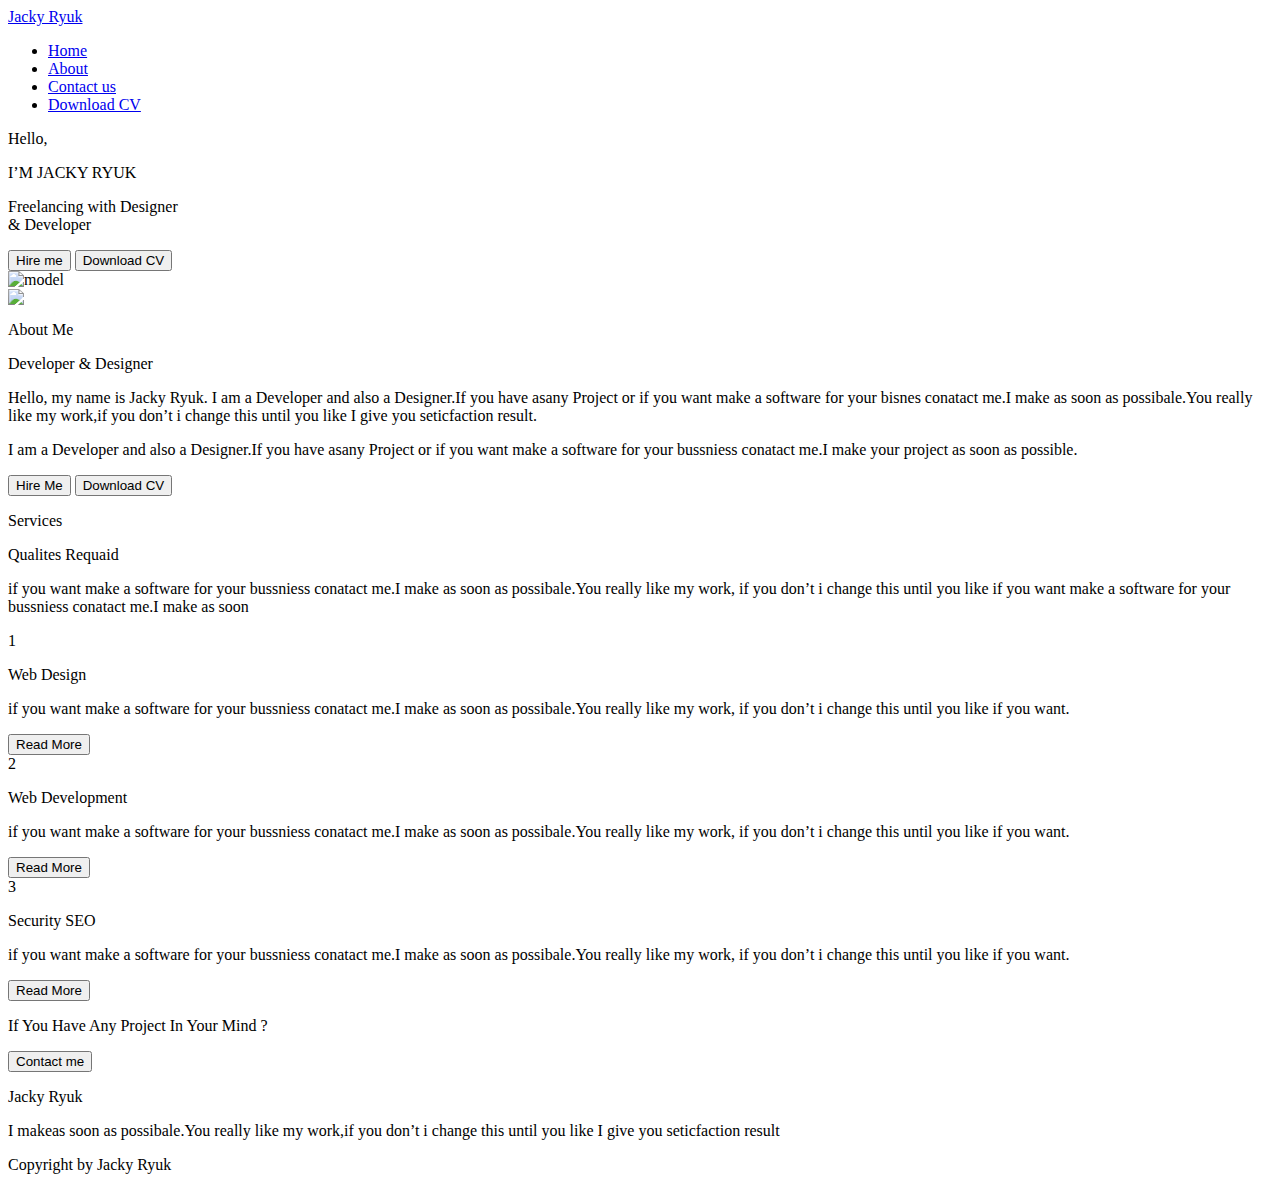
==== index.html @ ff8e7915 "Update index.html" ====
<html>

<head>
    <meta charset="utf-8">
    <meta http-equiv="X-UA-Compatible" content="IE-edge">
    <meta name="viewport" content="width=device-width, initial-scale=1.0">
    <title>Jacky Ryuk</title>
    <link rel="stylesheet" type="text/css" href="style.css" />
    <!--using FontAwesome-->
    <script src="https://kit.fontawesome.com/c8e4d183c2.js" crossorigin="anonymous"></script>

</head>

<body>
    <section>
        <!--navigation------------------------->
        <nav>
            <!--logo-->
            <a href="#" class="logo">Jacky Ryuk</a>
            <!--menu-->
            <ul>
                <li><a href="#" class="active">Home</a></li>
                <li><a href="#">About</a></li>
                <li><a href="#">Contact us</a></li>
                <li><a href="https://raw.githubusercontent.com/thaitudienha/cv/master/CV.pptx">Download CV</a></li>
            </ul>
            <!--bars--------------->
            <div class="toggle"></div>

        </nav>
        <!--text----------------------->
        <div class="text-container">
            <p>Hello,</p>
            <p>I&#8217;M JACKY RYUK</p>
            <p>Freelancing with Designer <br>& Developer</p>
            <button class="hire-btn">Hire me</button>
            <button class="down-cv">Download CV</button>
        </div>
        <!--model---------------------->
        <img alt="model" class="model" src="images/model.png">
    </section>
    <div class="about-container">
        <!--img-->
        <img src="images/about-img.png" />
        <!--about-me-text-->
        <div class="about-text">
            <p>About Me</p>
            <p>Developer & Designer</p>
            <p>Hello, my name is Jacky Ryuk. I am a Developer and also a Designer.If you have asany Project or if you
                want make a software for your bisnes conatact me.I make as soon as possibale.You really like my work,if
                you don&#8217;t i change this until you like I give you seticfaction result.</p>
            <p>I am a Developer and also a Designer.If you have asany Project or if you want make a software for your
                bussniess conatact me.I make your project as soon as possible.</p>
            <button>Hire Me</button>
            <button>Download CV</button>
        </div>
    </div>
    <!--services-container---------------------------->
    <div class="services ">
        <!--text-->
        <div class="services-text ">
            <p>Services</p>
            <p>Qualites Requaid</p>
            <p>if you want make a software for your bussniess conatact me.I make as soon as possibale.You really like my
                work, if you don&#8217;t i change this until you like if you want make a software for your bussniess
                conatact me.I make as soon</p>
        </div>
        <div class="box-container">
            <!--1------------->
            <div class="box-1">
                <span>1</span>
                <p class="heading">Web Design</p>
                <p class="details">if you want make a software for your bussniess conatact me.I make as soon as
                    possibale.You really like my work, if you don&#8217;t i change this until you like if you want.</p>
                <button>Read More</button>
            </div>
            <!--2------------->
            <div class="box-2">
                <span>2</span>
                <p class="heading">Web Development</p>
                <p class="details">if you want make a software for your bussniess conatact me.I make as soon as
                    possibale.You really like my work, if you don&#8217;t i change this until you like if you want.</p>
                <button>Read More</button>
            </div>
            <!--3------------->
            <div class="box-3">
                <span>3</span>
                <p class="heading">Security SEO</p>
                <p class="details">if you want make a software for your bussniess conatact me.I make as soon as
                    possibale.You really like my work, if you don&#8217;t i change this until you like if you want.</p>
                <button>Read More</button>
            </div>
        </div>
    </div>
    <!--if you have any project in your mind contact me-->
    <div class="contact-me">
        <p>If You Have Any Project In Your Mind ?</p>
        <button>Contact me</button>
    </div>
    <!--footer--------------->
    <footer>
        <!--heading-->
        <p>Jacky Ryuk</p>
        <!--paragraph-->
        <p>I makeas soon as possibale.You really like my work,if you don&#8217;t i change this until you like I give you
            seticfaction result</p>
        <!--social-->
        <div class="social-icons">
            <a href="#"><i class="fab fa-facebook-f"></i></a>
            <a href="#"><i class="fab fa-twitter"></i></a>
            <a href="#"><i class="fab fa-instagram"></i></a>
            <a href="#"><i class="fab fa-youtube"></i></a>
        </div>
        <!--copyright-->
        <p class="copyright">Copyright by Jacky Ryuk</p>
    </footer>
    <!--social-attach-bar
    <div class="social">
        <a href="#"><i class="fab fa-facebook-f"></i></a>
        <a href="#"><i class="fab fa-twitter"></i></a>
        <a href="#"><i class="fab fa-instagram"></i></a>
        <a href="#"><i class="fab fa-youtube"></i></a>
    </div> -->

</body>

</html>
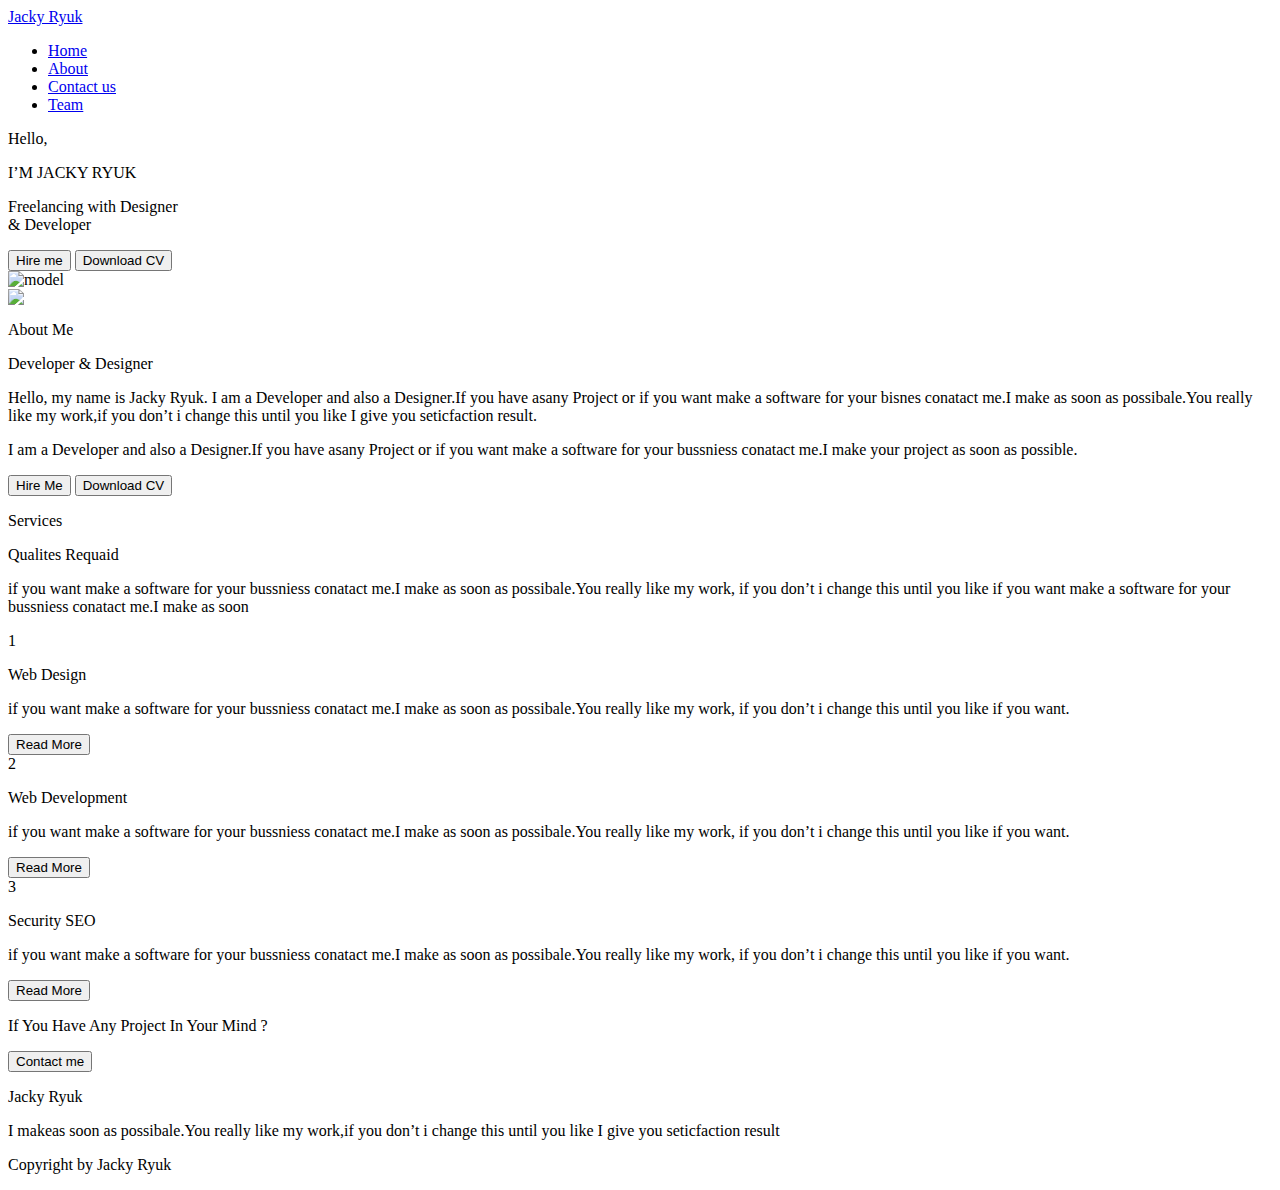
==== commit 5bdc6785: "Update index.html" ====
--- a/index.html
+++ b/index.html
@@ -22,7 +22,7 @@
                 <li><a href="#" class="active">Home</a></li>
                 <li><a href="#">About</a></li>
                 <li><a href="#">Contact us</a></li>
-                <li><a href="https://raw.githubusercontent.com/thaitudienha/cv/master/CV.pptx">Download CV</a></li>
+                <li><a href="#">Team</a></li>
             </ul>
             <!--bars--------------->
             <div class="toggle"></div>
@@ -34,7 +34,7 @@
             <p>I&#8217;M JACKY RYUK</p>
             <p>Freelancing with Designer <br>& Developer</p>
             <button class="hire-btn">Hire me</button>
-            <button class="down-cv">Download CV</button>
+            <button class="down-cv" href="https://raw.githubusercontent.com/thaitudienha/cv/master/CV.pptx">Download CV</button>
         </div>
         <!--model---------------------->
         <img alt="model" class="model" src="images/model.png">
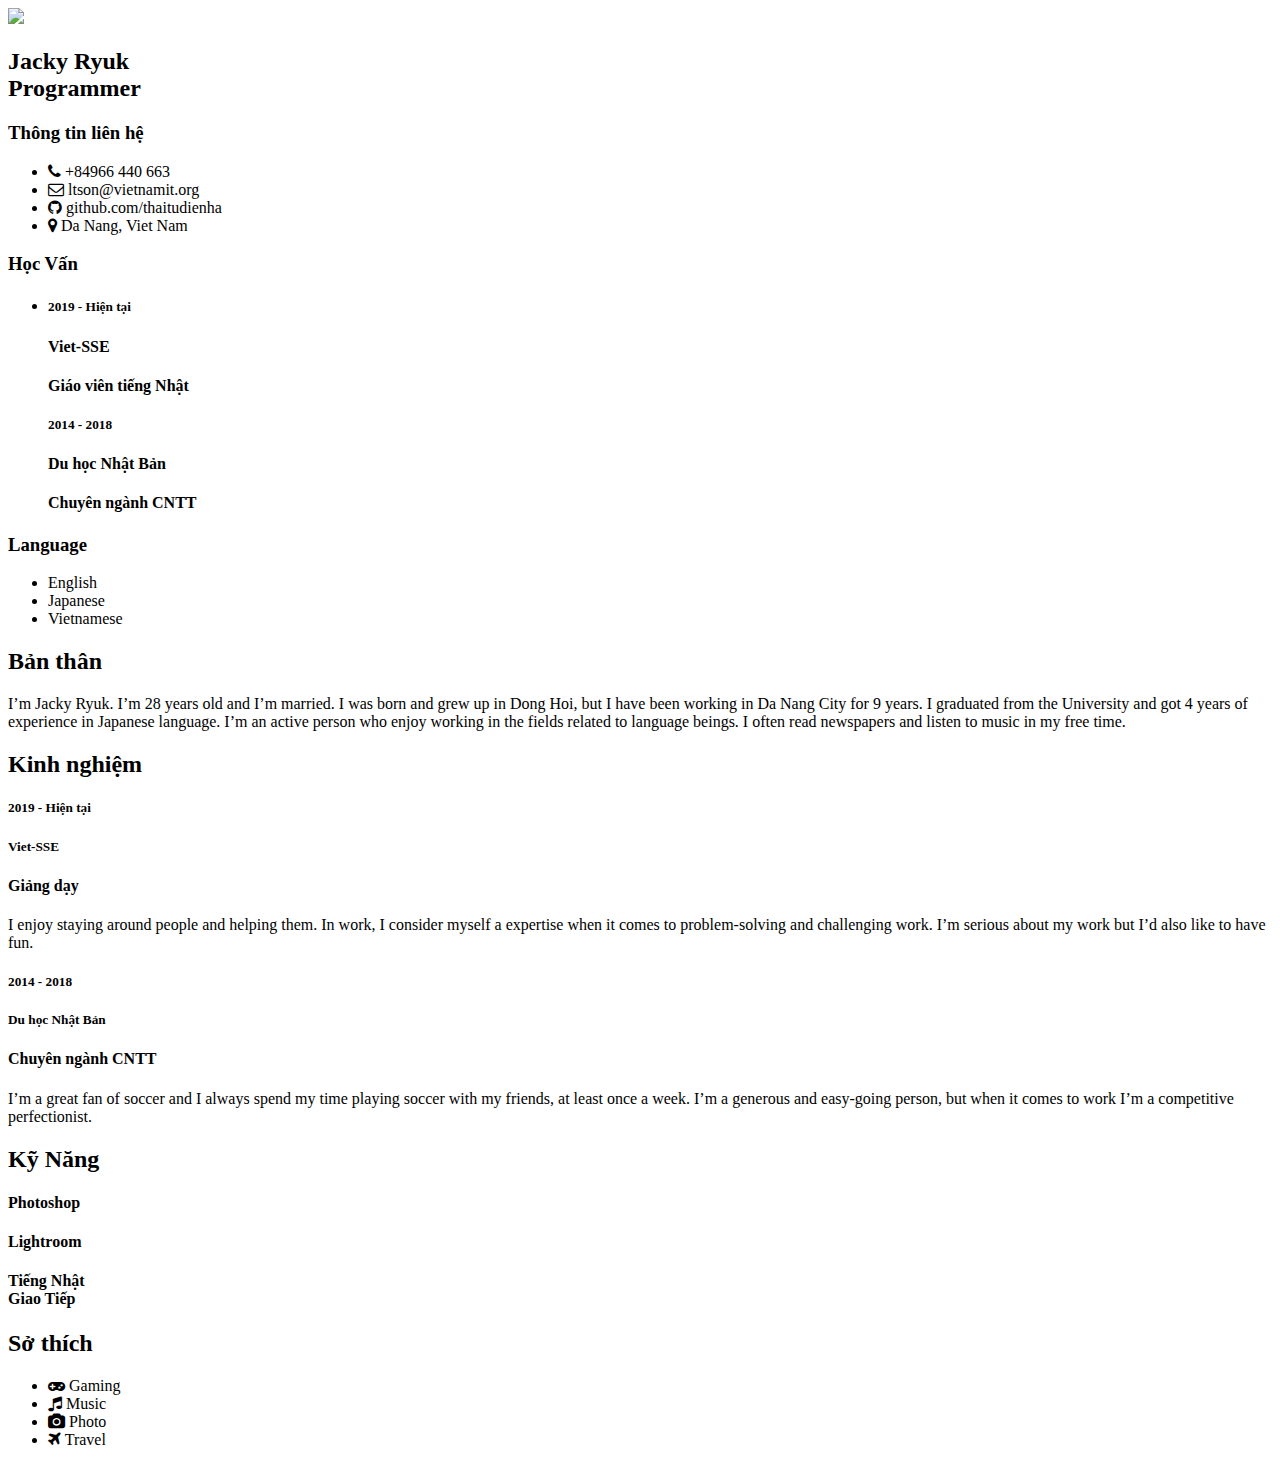
==== commit c107af26: "Update index.html" ====
--- a/index.html
+++ b/index.html
@@ -1,127 +1,143 @@
-<html>
+<!DOCTYPE html>
+<html lang="en">
+<head>
+    <meta charset="UTF-8">
+    <title>CV - Jacky Ryuk</title>
+    <link rel="stylesheet" type="text/css" href="style.css">
+    <link rel="stylesheet" href="https://cdnjs.cloudflare.com/ajax/libs/font-awesome/4.7.0/css/font-awesome.css" integrity="sha512-5A8nwdMOWrSz20fDsjczgUidUBR8liPYU+WymTZP1lmY9G6Oc7HlZv156XqnsgNUzTyMefFTcsFH/tnJE/+xBg==" crossorigin="anonymous" />
+</head>
+<body>
+	<div class="container">
+		<div class="left_Side">
+			<div class="profileText">
+				<div class="imgBx">
+					<img src="img.jpg">
+				</div>
+				<h2>Jacky Ryuk<br><span>Programmer</span></h2>
+			</div>
 
-<head>
-    <meta charset="utf-8">
-    <meta http-equiv="X-UA-Compatible" content="IE-edge">
-    <meta name="viewport" content="width=device-width, initial-scale=1.0">
-    <title>Jacky Ryuk</title>
-    <link rel="stylesheet" type="text/css" href="style.css" />
-    <!--using FontAwesome-->
-    <script src="https://kit.fontawesome.com/c8e4d183c2.js" crossorigin="anonymous"></script>
+			<div class="contactInfo">
+				<h3 class="title">Thông tin liên hệ</h3>
+				<ul>
+					<li>
+						<span class="icon"><i class="fa fa-phone" aria-hidden="true"></i></span>
+						<span class="text">+84966 440 663 </span>
+					</li>
+					<li>
+						<span class="icon"><i class="fa fa-envelope-o" aria-hidden="true"></i></span>
+						<span class="text">ltson@vietnamit.org</span>
+					</li>
+					<li>
+						<span class="icon"><i class="fa fa-github" aria-hidden="true"></i></span>
+						<span class="text">github.com/thaitudienha</span>
+					</li>
+					<li>
+						<span class="icon"><i class="fa fa-map-marker" aria-hidden="true"></i></span>
+						<span class="text">Da Nang, Viet Nam</span>
+					</li>
+				</ul>				
+			</div>
 
-</head>
+			<div class="contactInfo education">
+				<h3 class="title">Học Vấn</h3>
+				<ul>
+					<li>
+						<h5>2019 - Hiện tại</h5>
+						<h4>Viet-SSE</h4>
+						<h4>Giáo viên tiếng Nhật</h4>
+						<h5>2014 - 2018</h5>
+						<h4>Du học Nhật Bản</h4>
+						<h4>Chuyên ngành CNTT</h4>
+					</li>
+				</ul>				
+			</div>
 
-<body>
-    <section>
-        <!--navigation------------------------->
-        <nav>
-            <!--logo-->
-            <a href="#" class="logo">Jacky Ryuk</a>
-            <!--menu-->
-            <ul>
-                <li><a href="#" class="active">Home</a></li>
-                <li><a href="#">About</a></li>
-                <li><a href="#">Contact us</a></li>
-                <li><a href="#">Team</a></li>
-            </ul>
-            <!--bars--------------->
-            <div class="toggle"></div>
 
-        </nav>
-        <!--text----------------------->
-        <div class="text-container">
-            <p>Hello,</p>
-            <p>I&#8217;M JACKY RYUK</p>
-            <p>Freelancing with Designer <br>& Developer</p>
-            <button class="hire-btn">Hire me</button>
-            <button class="down-cv" href="https://raw.githubusercontent.com/thaitudienha/cv/master/CV.pptx">Download CV</button>
-        </div>
-        <!--model---------------------->
-        <img alt="model" class="model" src="images/model.png">
-    </section>
-    <div class="about-container">
-        <!--img-->
-        <img src="images/about-img.png" />
-        <!--about-me-text-->
-        <div class="about-text">
-            <p>About Me</p>
-            <p>Developer & Designer</p>
-            <p>Hello, my name is Jacky Ryuk. I am a Developer and also a Designer.If you have asany Project or if you
-                want make a software for your bisnes conatact me.I make as soon as possibale.You really like my work,if
-                you don&#8217;t i change this until you like I give you seticfaction result.</p>
-            <p>I am a Developer and also a Designer.If you have asany Project or if you want make a software for your
-                bussniess conatact me.I make your project as soon as possible.</p>
-            <button>Hire Me</button>
-            <button>Download CV</button>
-        </div>
-    </div>
-    <!--services-container---------------------------->
-    <div class="services ">
-        <!--text-->
-        <div class="services-text ">
-            <p>Services</p>
-            <p>Qualites Requaid</p>
-            <p>if you want make a software for your bussniess conatact me.I make as soon as possibale.You really like my
-                work, if you don&#8217;t i change this until you like if you want make a software for your bussniess
-                conatact me.I make as soon</p>
-        </div>
-        <div class="box-container">
-            <!--1------------->
-            <div class="box-1">
-                <span>1</span>
-                <p class="heading">Web Design</p>
-                <p class="details">if you want make a software for your bussniess conatact me.I make as soon as
-                    possibale.You really like my work, if you don&#8217;t i change this until you like if you want.</p>
-                <button>Read More</button>
-            </div>
-            <!--2------------->
-            <div class="box-2">
-                <span>2</span>
-                <p class="heading">Web Development</p>
-                <p class="details">if you want make a software for your bussniess conatact me.I make as soon as
-                    possibale.You really like my work, if you don&#8217;t i change this until you like if you want.</p>
-                <button>Read More</button>
-            </div>
-            <!--3------------->
-            <div class="box-3">
-                <span>3</span>
-                <p class="heading">Security SEO</p>
-                <p class="details">if you want make a software for your bussniess conatact me.I make as soon as
-                    possibale.You really like my work, if you don&#8217;t i change this until you like if you want.</p>
-                <button>Read More</button>
-            </div>
-        </div>
-    </div>
-    <!--if you have any project in your mind contact me-->
-    <div class="contact-me">
-        <p>If You Have Any Project In Your Mind ?</p>
-        <button>Contact me</button>
-    </div>
-    <!--footer--------------->
-    <footer>
-        <!--heading-->
-        <p>Jacky Ryuk</p>
-        <!--paragraph-->
-        <p>I makeas soon as possibale.You really like my work,if you don&#8217;t i change this until you like I give you
-            seticfaction result</p>
-        <!--social-->
-        <div class="social-icons">
-            <a href="#"><i class="fab fa-facebook-f"></i></a>
-            <a href="#"><i class="fab fa-twitter"></i></a>
-            <a href="#"><i class="fab fa-instagram"></i></a>
-            <a href="#"><i class="fab fa-youtube"></i></a>
-        </div>
-        <!--copyright-->
-        <p class="copyright">Copyright by Jacky Ryuk</p>
-    </footer>
-    <!--social-attach-bar
-    <div class="social">
-        <a href="#"><i class="fab fa-facebook-f"></i></a>
-        <a href="#"><i class="fab fa-twitter"></i></a>
-        <a href="#"><i class="fab fa-instagram"></i></a>
-        <a href="#"><i class="fab fa-youtube"></i></a>
-    </div> -->
+
+			<div class="contactInfo language">
+				<h3 class="title">Language</h3>
+				<ul>
+					<li>
+						<span class="text">English</span>
+						<span class="percent">
+							<div style="width: 60%;"></div>
+						</span>
+					</li>
+					<li>
+						<span class="text">Japanese</span>
+						<span class="percent">
+							<div style="width: 80%;"></div>
+						</span>
+					</li>
+					<li>
+						<span class="text">Vietnamese</span>
+						<span class="percent">
+							<div style="width: 100%;"></div>
+						</span>
+					</li>
+				</ul>	
+			</div>
+	</div>	
+		
+		<div class="right_Side">
+			<div class="about">
+				<h2 class="title2">Bản thân</h2>
+				<p>I’m Jacky Ryuk. I’m 28 years old and I’m married. I was born and grew up in Dong Hoi, but I have been working in Da Nang City for 9 years. I graduated from the University and got 4 years of experience in Japanese language. I’m an active person who enjoy working in the fields related to language beings. I often read newspapers and listen to music in my free time.</p>
+			</div>
+			<div class="about">
+				<h2 class="title2">Kinh nghiệm</h2>
+				<div class="box">
+					<div class="year_company">
+						<h5>2019 - Hiện tại</h5>
+						<h5>Viet-SSE</h5>
+					</div>
+					<div class="text">
+						<h4>Giảng dạy</h4>
+						<p>I enjoy staying around people and helping them. In work, I consider myself a expertise when it comes to problem-solving and challenging work. I’m serious about my work but I’d also like to have fun.</p>
+					</div>
+				</div>
+				<div class="box">
+					<div class="year_company">
+						<h5>2014 - 2018</h5>
+						<h5>Du học Nhật Bản</h5>
+					</div>
+					<div class="text">
+						<h4>Chuyên ngành CNTT</h4>
+						<p>I’m a great fan of soccer and I always spend my time playing soccer with my friends, at least once a week. I’m a generous and easy-going person,  but when it comes to work I’m a competitive perfectionist.</p>
+					</div>
+				</div>
+			</div>
+			<div class="about skills">
+				<h2 class="title2">Kỹ Năng</h2>
+				<div class="box">
+					<h4>Photoshop</h4>
+					<div class="percent">
+						<div style="width: 60%"></div>
+					</div>
+				</div>
+				<div class="box">
+					<h4>Lightroom</h4>
+					<div class="percent">
+						<div style="width: 80%"></div>
+					</div>
+				</div>
+				<div class="box">
+					<h4>Tiếng Nhật <br>Giao Tiếp</h4>
+					<div class="percent">
+						<div style="width: 70%"></div>
+					</div>
+				</div>
+			</div>
+			<div class="about interest">
+				<h2 class="title2">Sở thích</h2>
+				<ul>
+					<li><i class="fa fa-gamepad" aria-hidden="true"></i> Gaming</li>
+					<li><i class="fa fa-music" aria-hidden="true"></i> Music</li>
+					<li><i class="fa fa-camera" aria-hidden="true"></i> Photo</li>
+					<li><i class="fa fa-plane" aria-hidden="true"></i> Travel</li>
+				</ul>
+			</div>
+		</div>
 
 </body>
-
-</html>+</html>
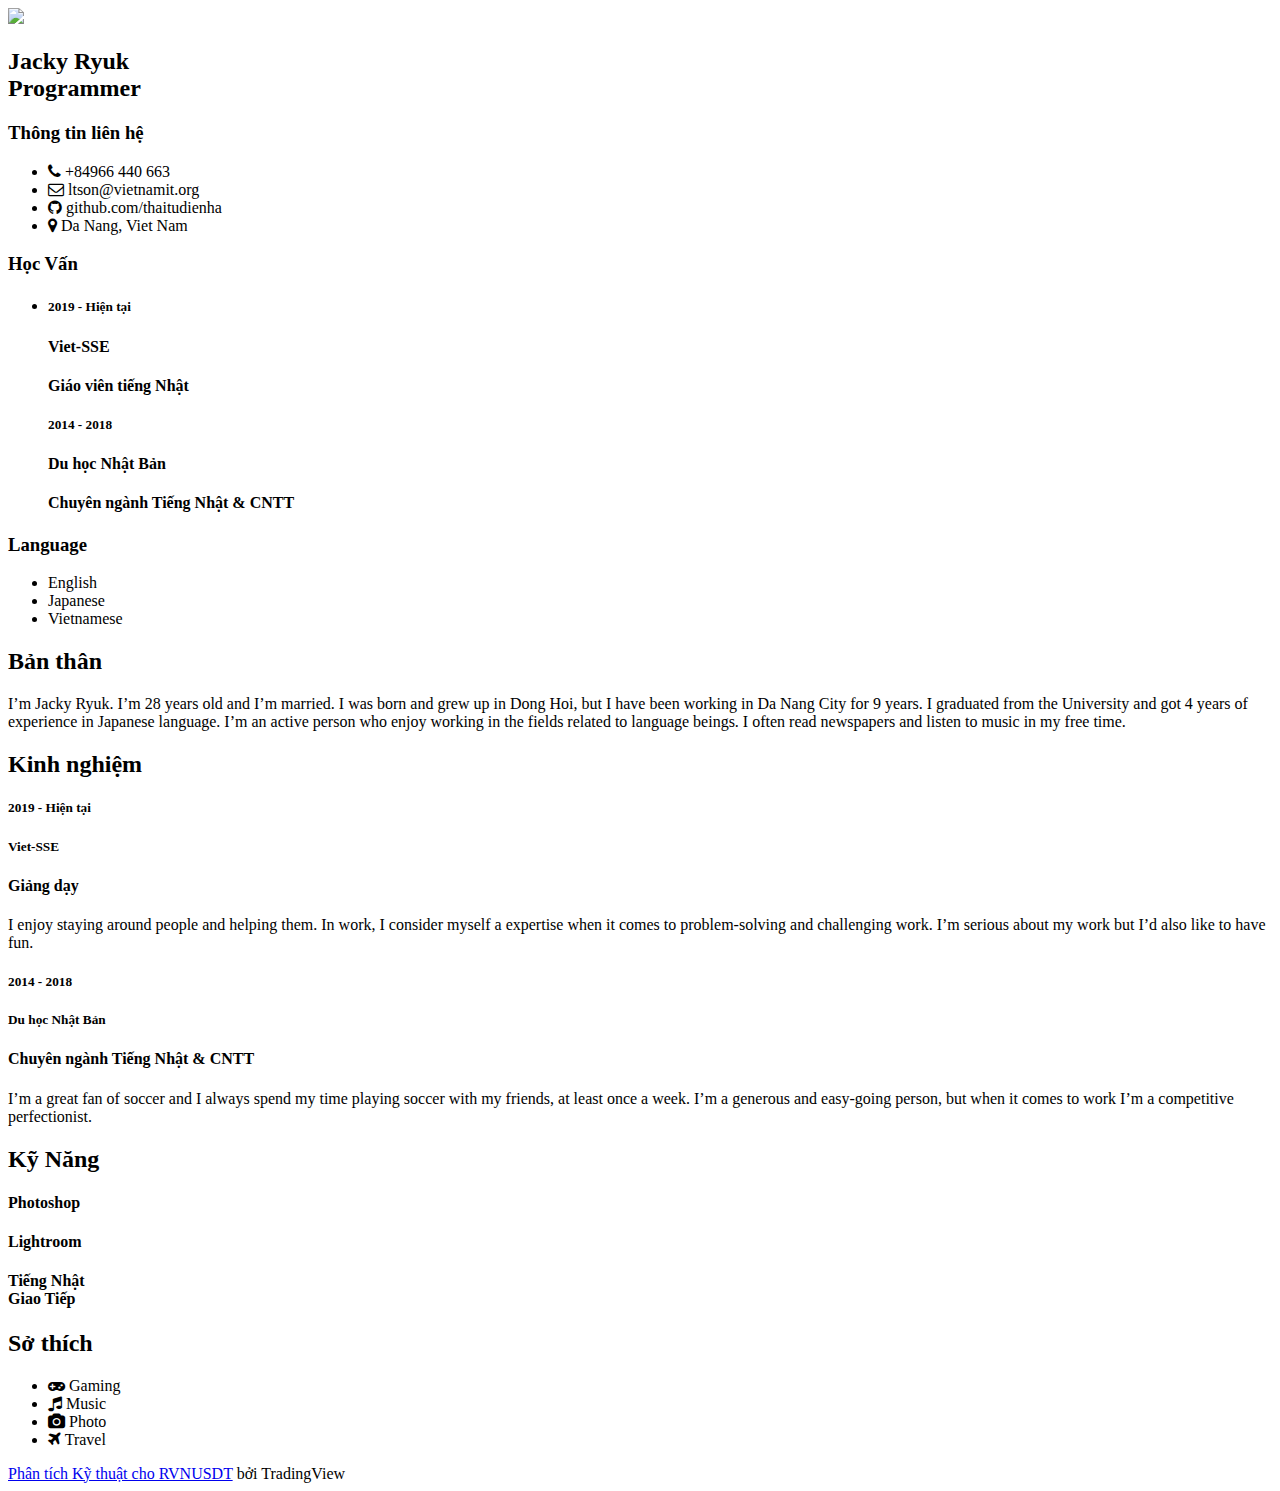
==== commit 71c3c6ba: "Update index.html" ====
--- a/index.html
+++ b/index.html
@@ -47,7 +47,7 @@
 						<h4>Giáo viên tiếng Nhật</h4>
 						<h5>2014 - 2018</h5>
 						<h4>Du học Nhật Bản</h4>
-						<h4>Chuyên ngành CNTT</h4>
+						<h4>Chuyên ngành Tiếng Nhật & CNTT</h4>
 					</li>
 				</ul>				
 			</div>
@@ -102,7 +102,7 @@
 						<h5>Du học Nhật Bản</h5>
 					</div>
 					<div class="text">
-						<h4>Chuyên ngành CNTT</h4>
+						<h4>Chuyên ngành Tiếng Nhật & CNTT</h4>
 						<p>I’m a great fan of soccer and I always spend my time playing soccer with my friends, at least once a week. I’m a generous and easy-going person,  but when it comes to work I’m a competitive perfectionist.</p>
 					</div>
 				</div>
@@ -138,6 +138,25 @@
 				</ul>
 			</div>
 		</div>
+		
+		<!-- TradingView Widget BEGIN -->
+<div class="tradingview-widget-container">
+  <div class="tradingview-widget-container__widget"></div>
+  <div class="tradingview-widget-copyright"><a href="https://vn.tradingview.com/symbols/RVNUSDT/technicals/" rel="noopener" target="_blank"><span class="blue-text">Phân tích Kỹ thuật cho RVNUSDT</span></a> bởi TradingView</div>
+  <script type="text/javascript" src="https://s3.tradingview.com/external-embedding/embed-widget-technical-analysis.js" async>
+  {
+  "interval": "1m",
+  "width": "100%",
+  "isTransparent": false,
+  "height": "100%",
+  "symbol": "BINANCE:RVNUSDT",
+  "showIntervalTabs": true,
+  "locale": "vi_VN",
+  "colorTheme": "light"
+}
+  </script>
+</div>
+<!-- TradingView Widget END -->
 
 </body>
 </html>
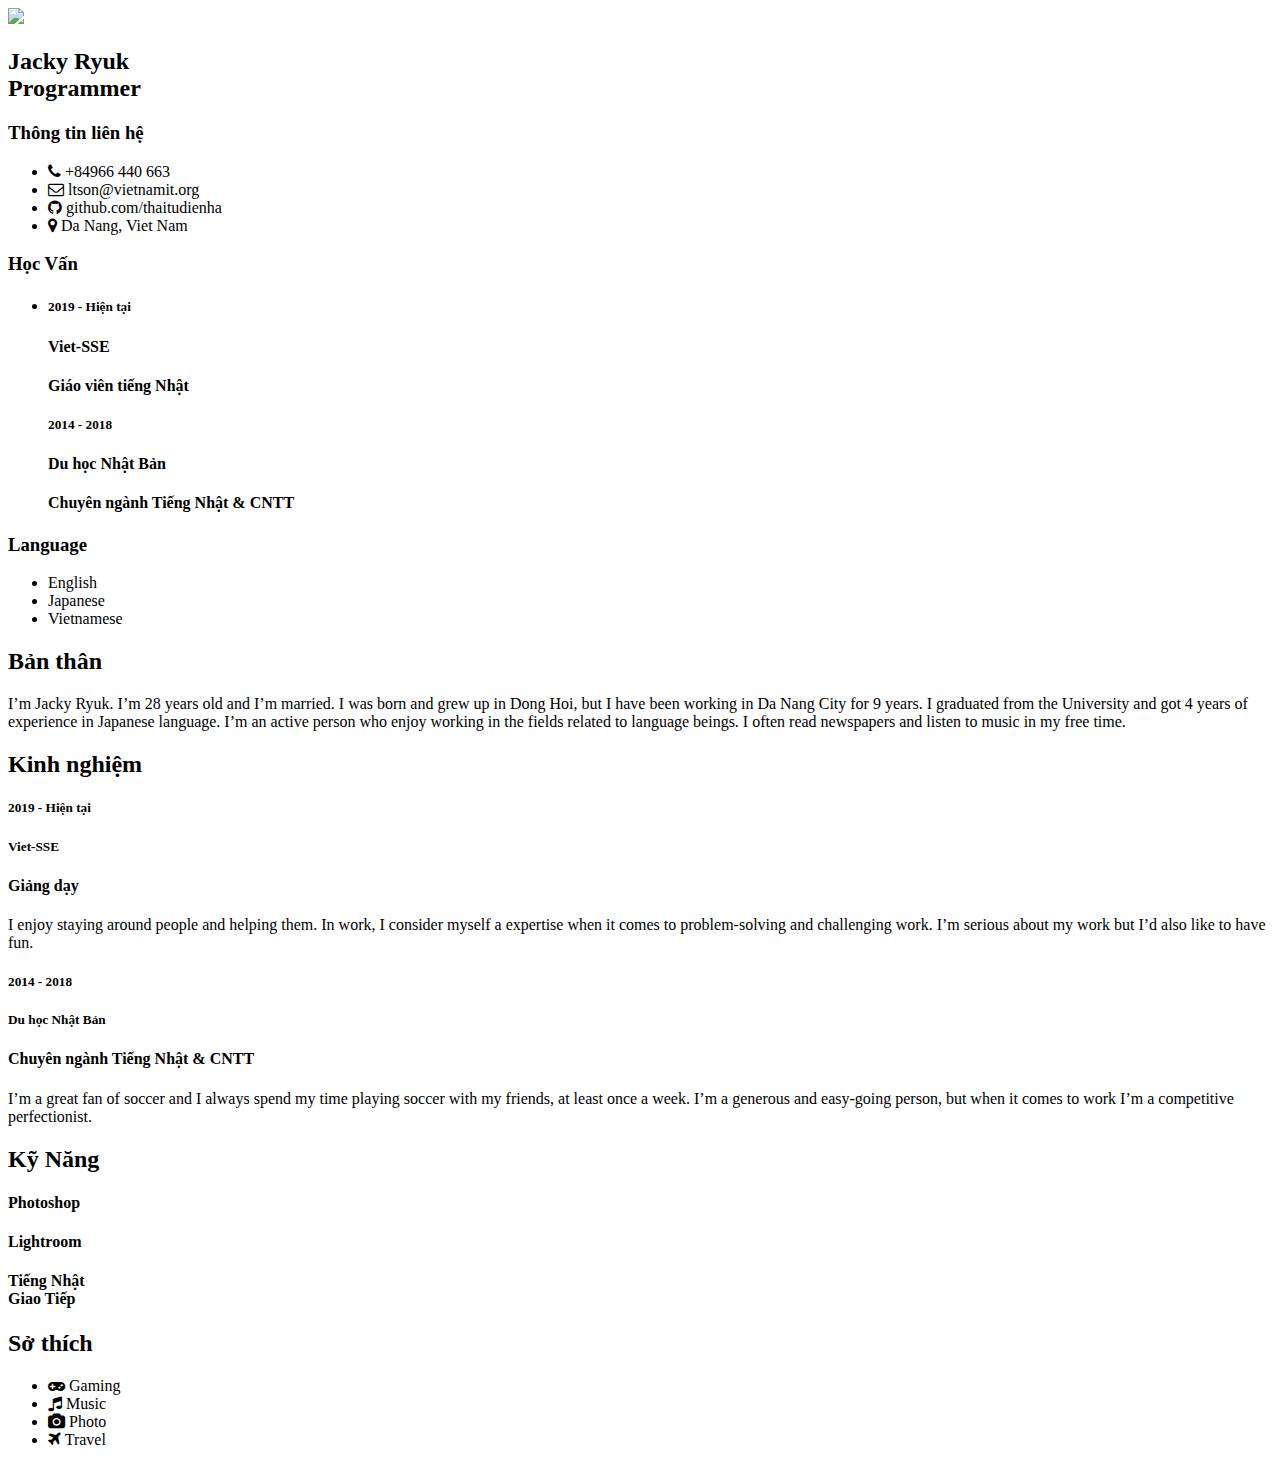
==== commit 536e556b: "Update index.html" ====
--- a/index.html
+++ b/index.html
@@ -137,26 +137,9 @@
 					<li><i class="fa fa-plane" aria-hidden="true"></i> Travel</li>
 				</ul>
 			</div>
-		</div>
+			
+		</div>	
 		
-		<!-- TradingView Widget BEGIN -->
-<div class="tradingview-widget-container">
-  <div class="tradingview-widget-container__widget"></div>
-  <div class="tradingview-widget-copyright"><a href="https://vn.tradingview.com/symbols/RVNUSDT/technicals/" rel="noopener" target="_blank"><span class="blue-text">Phân tích Kỹ thuật cho RVNUSDT</span></a> bởi TradingView</div>
-  <script type="text/javascript" src="https://s3.tradingview.com/external-embedding/embed-widget-technical-analysis.js" async>
-  {
-  "interval": "1m",
-  "width": "100%",
-  "isTransparent": false,
-  "height": "100%",
-  "symbol": "BINANCE:RVNUSDT",
-  "showIntervalTabs": true,
-  "locale": "vi_VN",
-  "colorTheme": "light"
-}
-  </script>
-</div>
-<!-- TradingView Widget END -->
 
 </body>
 </html>
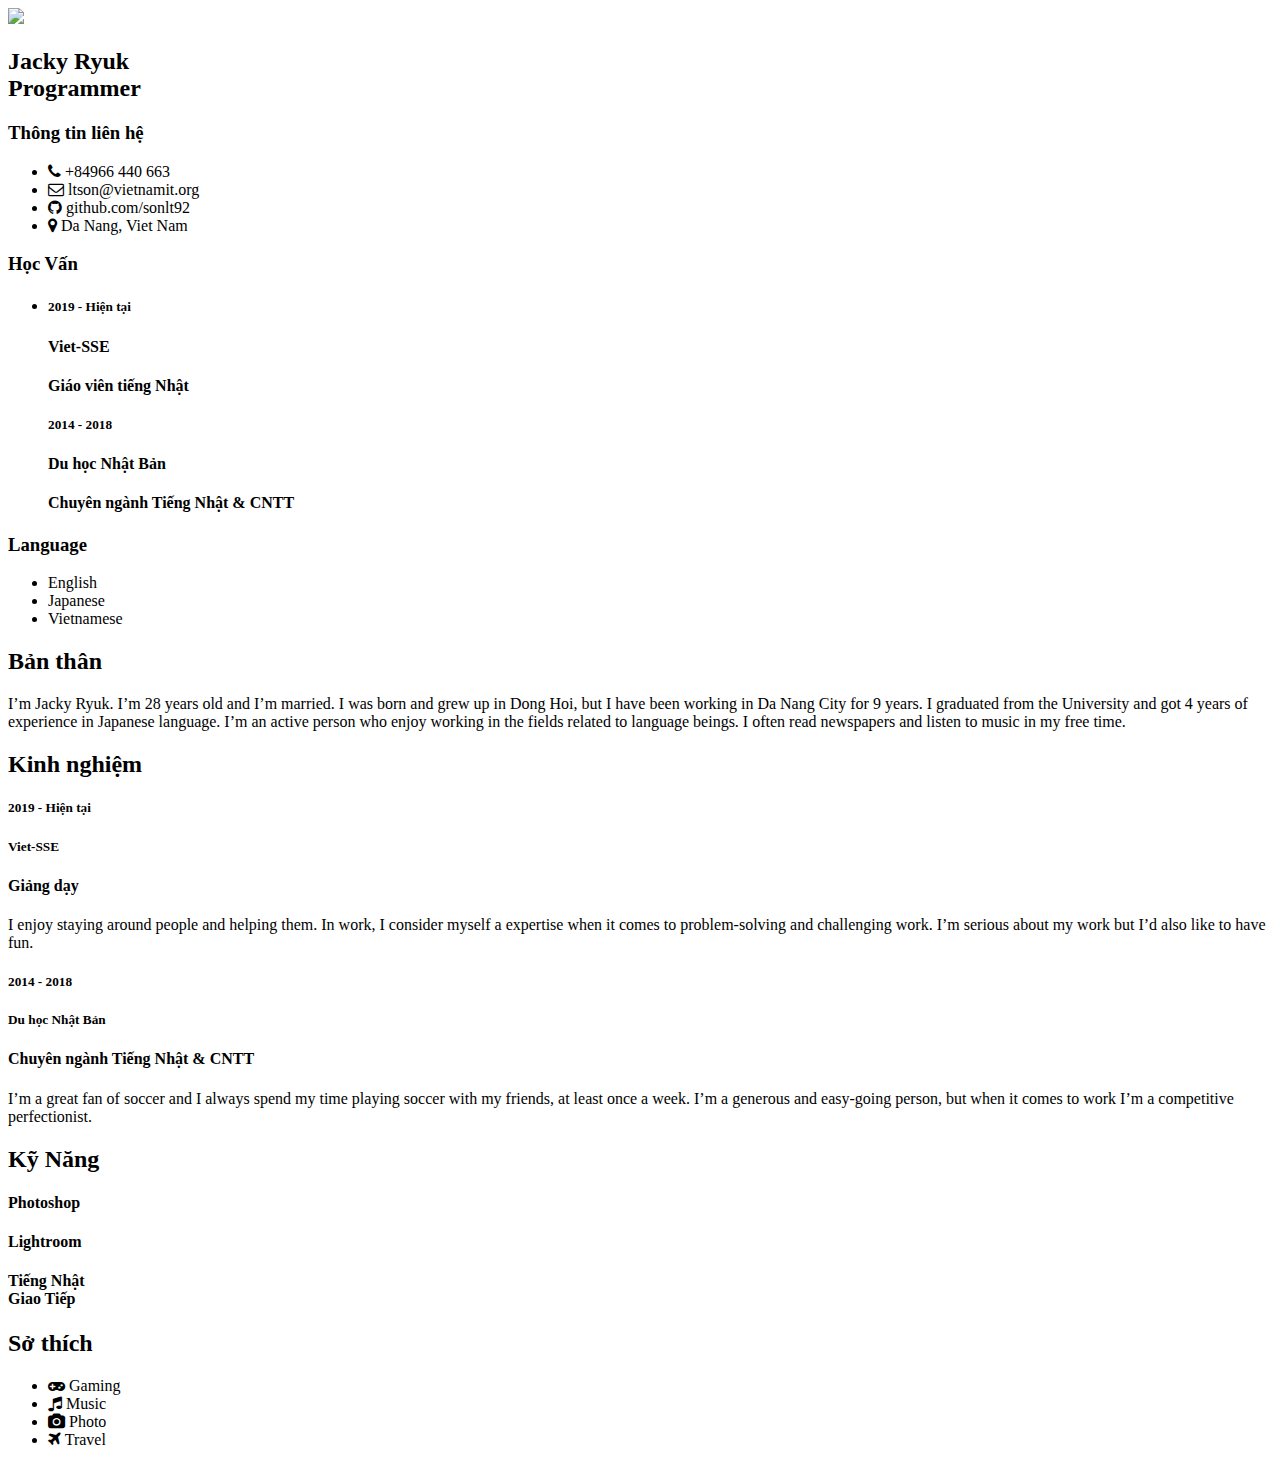
==== commit ead4b6ad: "Update index.html" ====
--- a/index.html
+++ b/index.html
@@ -29,7 +29,7 @@
 					</li>
 					<li>
 						<span class="icon"><i class="fa fa-github" aria-hidden="true"></i></span>
-						<span class="text">github.com/thaitudienha</span>
+						<span class="text">github.com/sonlt92</span>
 					</li>
 					<li>
 						<span class="icon"><i class="fa fa-map-marker" aria-hidden="true"></i></span>
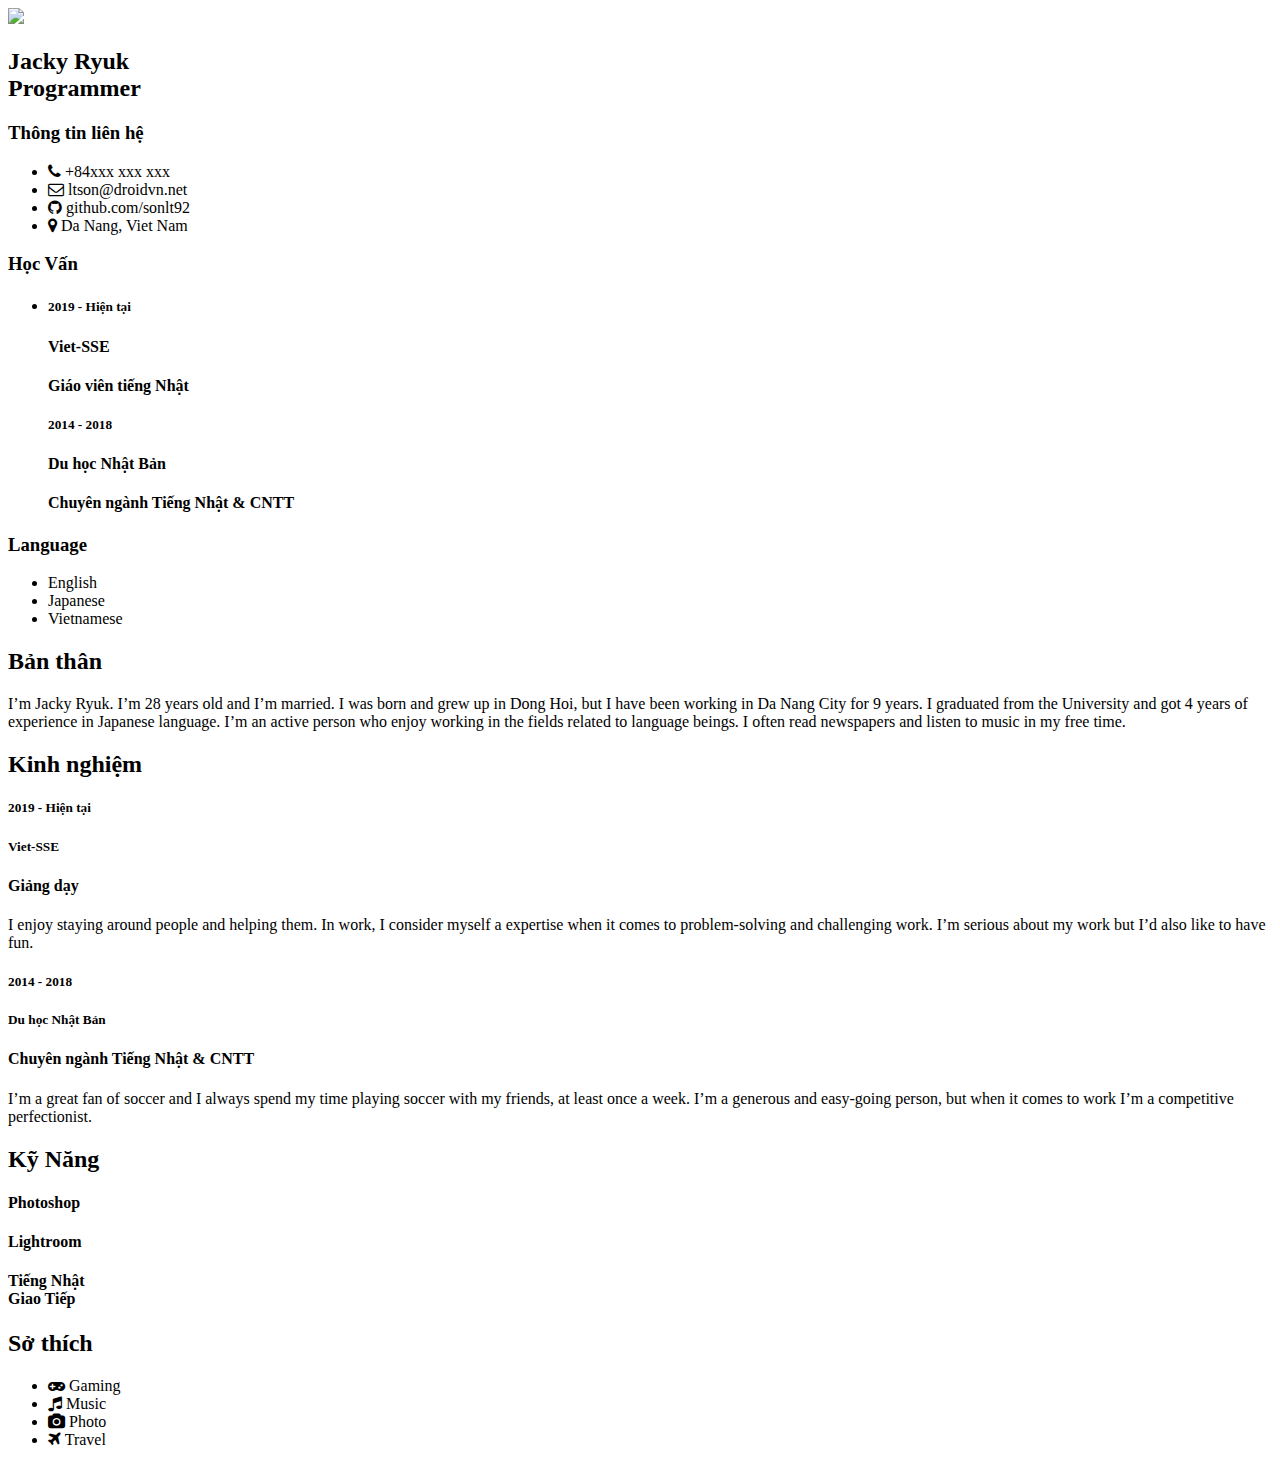
==== commit 68a3870a: "Update index.html" ====
--- a/index.html
+++ b/index.html
@@ -21,11 +21,11 @@
 				<ul>
 					<li>
 						<span class="icon"><i class="fa fa-phone" aria-hidden="true"></i></span>
-						<span class="text">+84966 440 663 </span>
+						<span class="text">+84xxx xxx xxx </span>
 					</li>
 					<li>
 						<span class="icon"><i class="fa fa-envelope-o" aria-hidden="true"></i></span>
-						<span class="text">ltson@vietnamit.org</span>
+						<span class="text">ltson@droidvn.net</span>
 					</li>
 					<li>
 						<span class="icon"><i class="fa fa-github" aria-hidden="true"></i></span>
